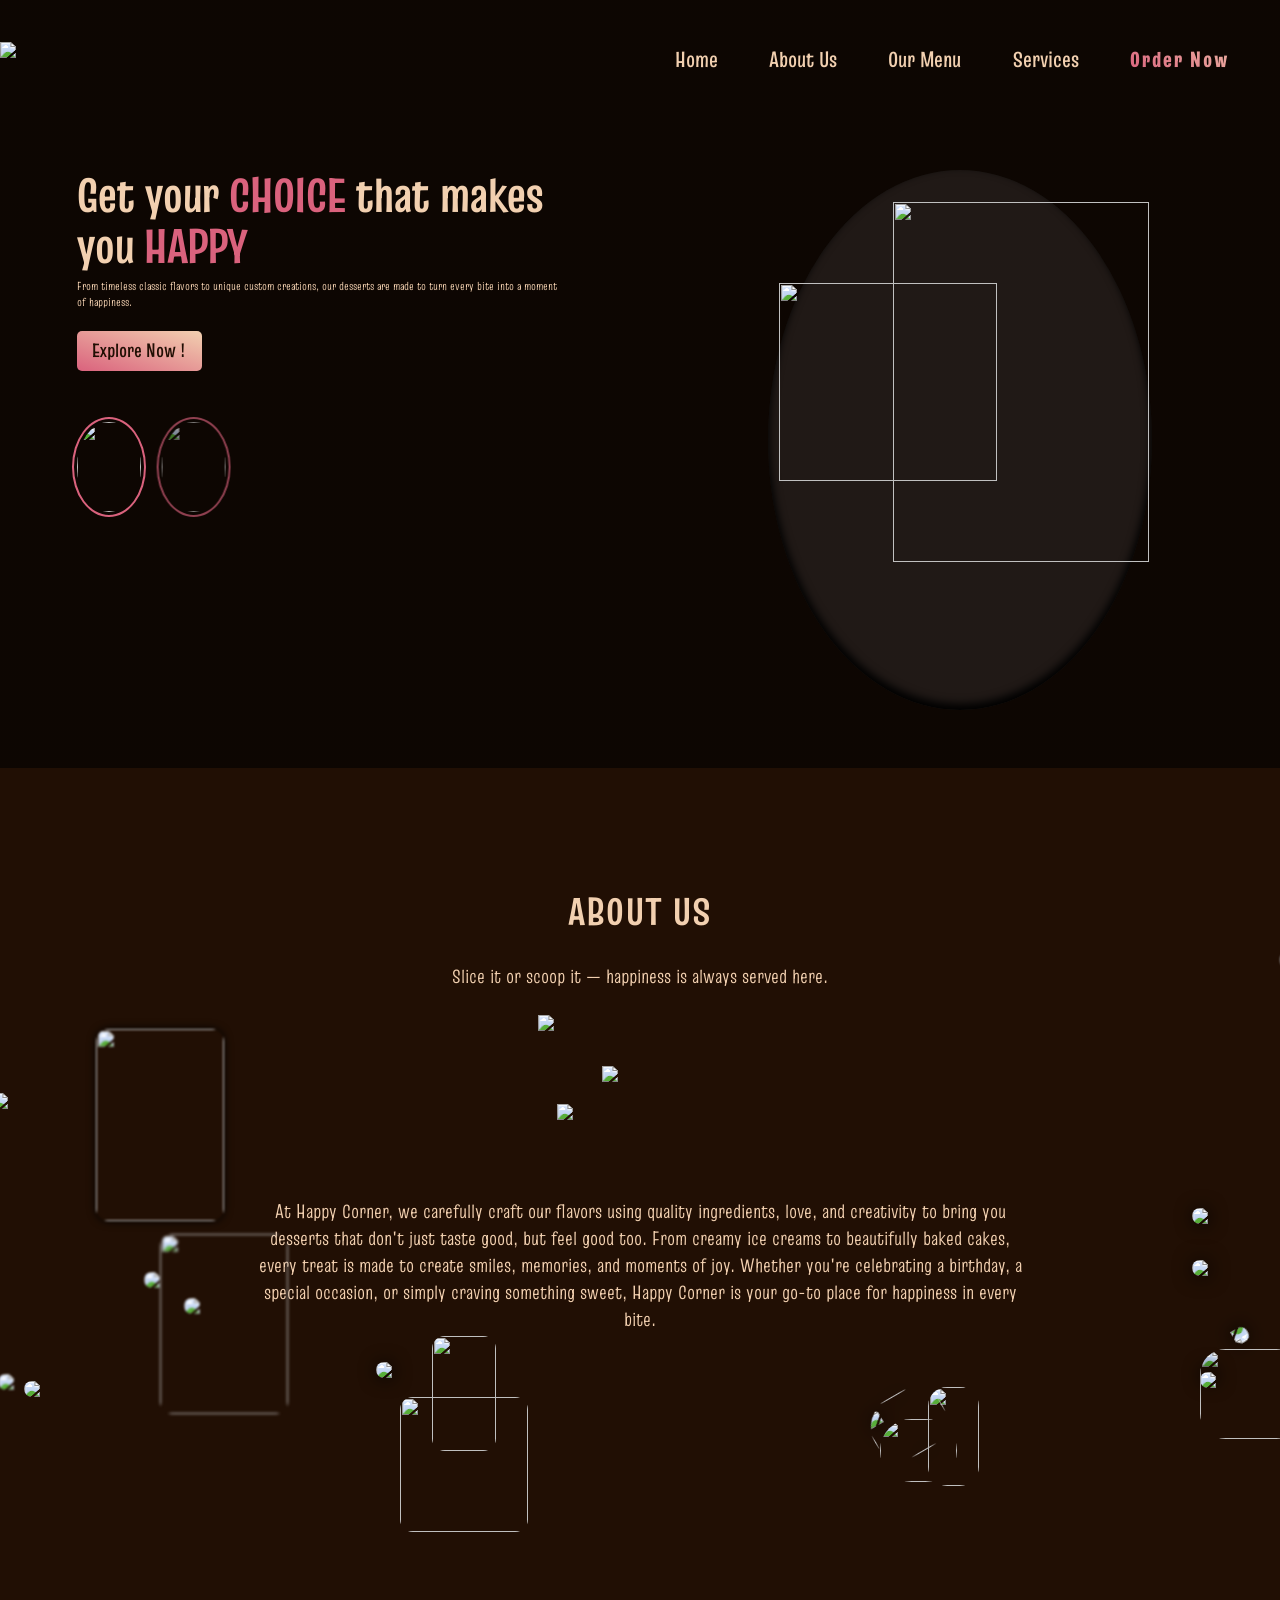
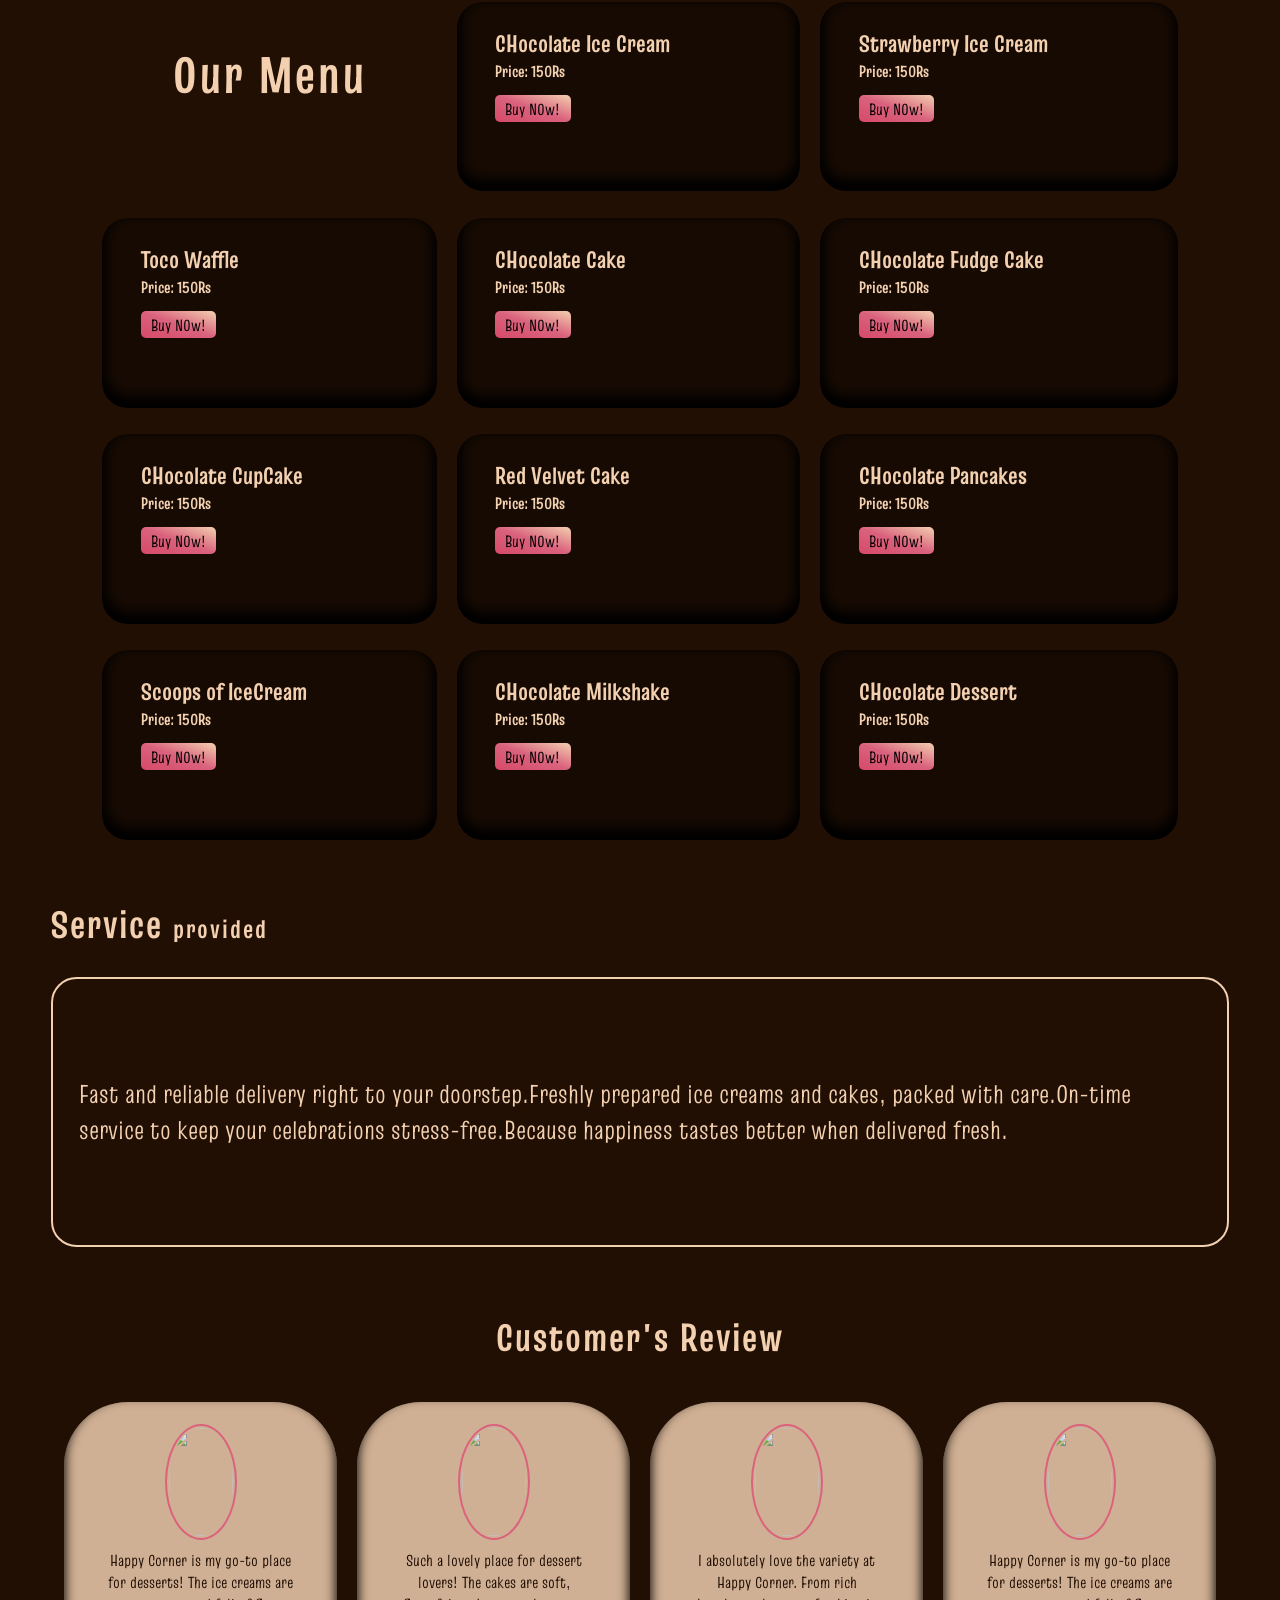
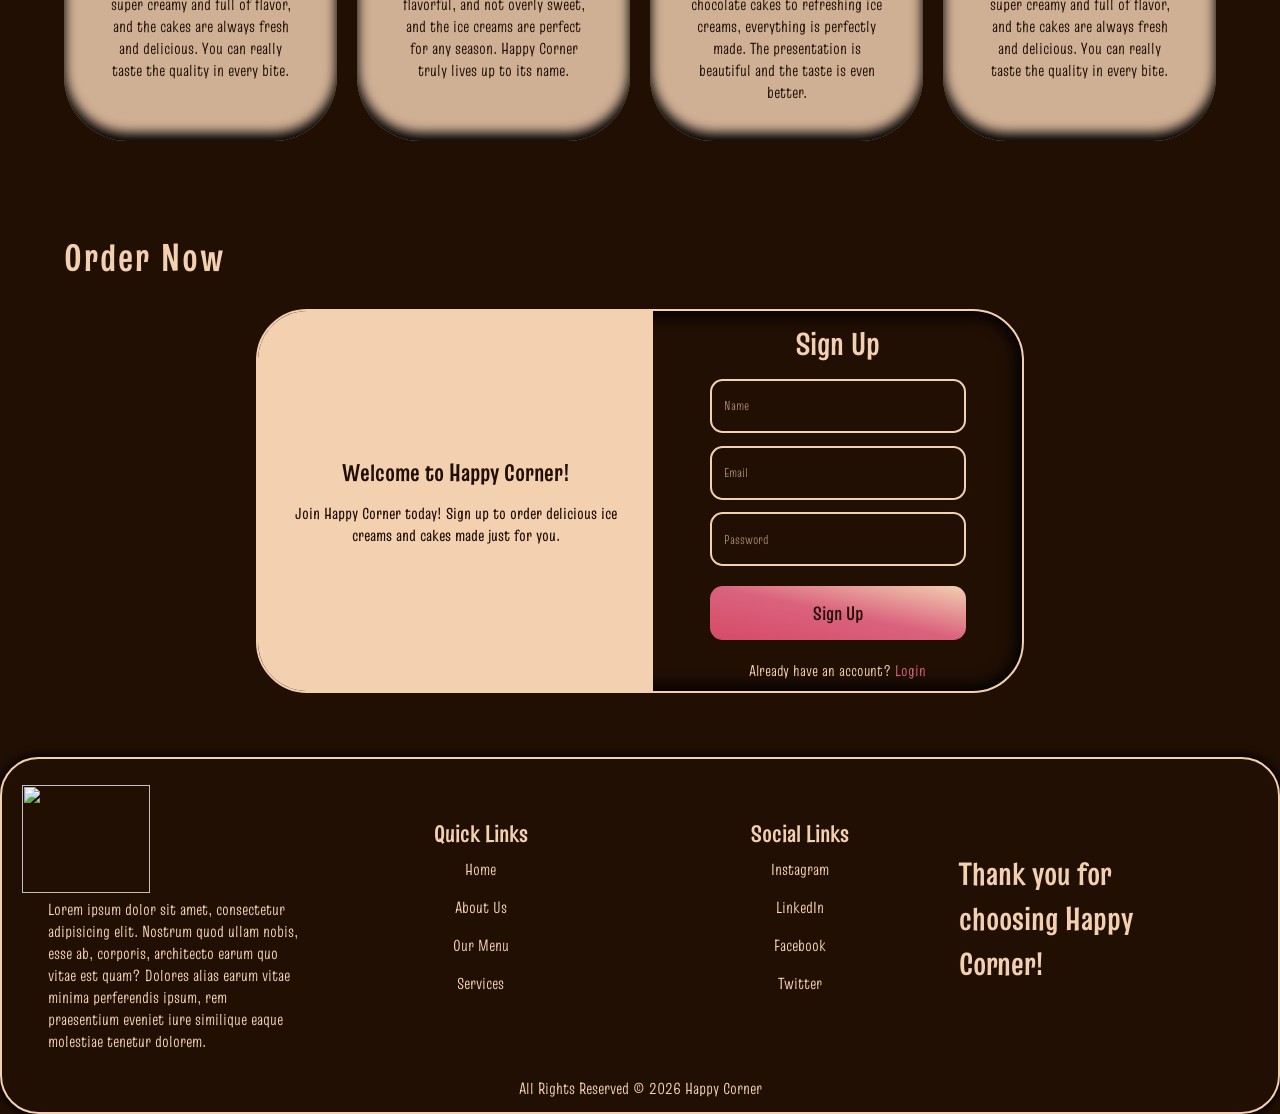
==== index.html @ caf25ca4 "Add files via upload" ====
<!DOCTYPE html>
<html lang="en">

<head>
    <meta charset="UTF-8">
    <meta name="viewport" content="width=device-width, initial-scale=1.0">
    <title>Happy Corner</title>
    <link rel="icon" href="ice-cream (1).png">
    <link rel="stylesheet" href="style.css">
    <link rel="stylesheet" href="https://cdnjs.cloudflare.com/ajax/libs/font-awesome/7.0.1/css/all.min.css">
    <!-- ***** FONT-FAMILY LINK ********* -->
    <link href="https://fonts.googleapis.com/css2?family=Truculenta:opsz,wght@12..72,100..900&display=swap"
        rel="stylesheet">
    
    <link rel="stylesheet" href="https://cdnjs.cloudflare.com/ajax/libs/font-awesome/7.0.1/css/all.min.css"
        integrity="sha512-2SwdPD6INVrV/lHTZbO2nodKhrnDdJK9/kg2XD1r9uGqPo1cUbujc+IYdlYdEErWNu69gVcYgdxlmVmzTWnetw=="
        crossorigin="anonymous" referrerpolicy="no-referrer" />
</head>

<body>
    <!-- ******* NAVBAR ******** -->
    <nav class="navbar">
        <a href="index.html" class="logo">
            <img src="cream_cake.png">
        </a>
        <ul class="lists">
            <a href="index.html">Home</a>
            <a href="#about_us">About Us</a>
            <a href="#menu">Our Menu</a>
            <a href="#service">Services</a>
            <a href="#order_now ">Order Now</a>
        </ul>
    </nav>
    <!-- ********** HOME ************* -->
    <main class="main_content">
        <div class="left">
            <h2>Get your <span>CHOICE</span> that makes you <span>HAPPY</span></h2>
            <p>From timeless classic flavors to unique custom creations, our desserts are made to turn every bite into a
                moment of happiness.</p>
            <button>Explore Now !</button>
            <div class="images">
                <img src="https://images.unsplash.com/photo-1664451314616-6c93f17b9da3?w=600&auto=format&fit=crop&q=60&ixlib=rb-4.1.0&ixid=M3wxMjA3fDB8MHxwaG90by1yZWxhdGVkfDE1fHx8ZW58MHx8fHx8"
                    class="food">

                <img src="https://images.unsplash.com/photo-1604497106071-9e690a463ac0?w=600&auto=format&fit=crop&q=60&ixlib=rb-4.1.0&ixid=M3wxMjA3fDB8MHxwaG90by1yZWxhdGVkfDc1fHx8ZW58MHx8fHx8"
                    class="food">

                <img src="https://images.unsplash.com/photo-1669353020852-d22231f6ae33?w=600&auto=format&fit=crop&q=60&ixlib=rb-4.1.0&ixid=M3wxMjA3fDB8MHxwaG90by1yZWxhdGVkfDV8fHxlbnwwfHx8fHw%3D"
                    class="food">

                <img src="https://images.unsplash.com/photo-1606890737304-57a1ca8a5b62?w=600&auto=format&fit=crop&q=60&ixlib=rb-4.1.0&ixid=M3wxMjA3fDB8MHxzZWFyY2h8NHx8Y2FrZXN8ZW58MHx8MHx8fDA%3D"
                    class="food">

                <img src="https://images.unsplash.com/photo-1620197544618-af5f5366abb3?w=600&auto=format&fit=crop&q=60&ixlib=rb-4.1.0&ixid=M3wxMjA3fDB8MHxwaG90by1yZWxhdGVkfDE3fHx8ZW58MHx8fHx8"
                    class="food">

            </div>
        </div>

        <div class="right">
            <div class="img_bg">
                <div class="img_bg2">
                    <h1 class="scoop_text">Scoop it!</h1>
                    <div class="img_animate">
                        <img src="cake.png" class="slice">
                        <img src="ice-cream.png" class="scoop">
                    </div>
                    <h1 class="slice_text">Slice it!</h1>
                </div>
            </div>
        </div>
    </main>

    <!-- ************* ABOUT ***************** -->

    <div class="about" id="about_us">
        <div class="about_block">
            <h1>About Us</h1>
        </div>
        <div class="about_para">
            <p class="baking_para">Slice it or scoop it — happiness is always served here.</p>
            <img src="ice-cream-order.png" class="ic-order">
            <img src="cake-order.png" class="cake-order">
            <img src="girl.png" class="girl">
        </div>
        <div class="about_images">
            <div class="baking_img">
                <img src="https://images.unsplash.com/photo-1607151815172-254f6b0c9b4b?w=600&auto=format&fit=crop&q=60&ixlib=rb-4.1.0&ixid=M3wxMjA3fDB8MHxzZWFyY2h8MjB8fGJha2VyeXxlbnwwfHwwfHx8MA%3D%3D"
                    class=" about-anime baking">
            </div>
            <div class="cream_img">
                <img src="ice-cream-scoop.png" class="cream">
                <img src="ice-cream.png" class="ice-cream">
                <img src="ice-cream2.png" class="ice-cream2">
                <img src="ice-cream3.png" class="ice-cream3">
                <img src="ice-cream-cone.png" class="cones">
                <img src="ice-cream-sticks.png" class="cream_stick">
                <img src="cupcake.png" class="cupcake">
                <img src="cupcake-2.png" class="cupcake-2">
                <img src="cup-cakes.png" class="cup-cakes">
                <img src="dessert.png" class="dessert">
                <img src="cake.png" class="cake">
                <img src="cake-2.png" class="cake-2">
                <img src="cake-3.png" class="cake-3">
                <img src="cake-4.png" class="cake-4">
                <img src="donut.png" class="cake-5">
                <img src="cake-piece.png" class="cake-6">
                <img src="choco-cake.png" class="choco-cake">
                <img src="choco-cake2.png" class="choco-cake2">
                <img src="choco-cake3.png" class="choco-cake3">
                <img src="https://images.unsplash.com/photo-1657100335392-88a020278a7b?w=600&auto=format&fit=crop&q=60&ixlib=rb-4.1.0&ixid=M3wxMjA3fDB8MHxwaG90by1yZWxhdGVkfDUzfHx8ZW58MHx8fHx8"
                    class="cake-7">
                <img src="https://images.unsplash.com/photo-1505252929202-c4f39cda4d49?w=600&auto=format&fit=crop&q=60&ixlib=rb-4.1.0&ixid=M3wxMjA3fDB8MHxwaG90by1yZWxhdGVkfDV8fHxlbnwwfHx8fHw%3D"
                    class="cake-8">
                <p class="cream_para">At Happy Corner, we carefully craft our flavors using quality ingredients, love,
                    and creativity to bring you desserts that don't just taste good, but feel good too. From creamy ice
                    creams to beautifully baked cakes, every treat is made to create smiles, memories, and moments of
                    joy. Whether you're celebrating a birthday, a special occasion, or simply craving something sweet,
                    Happy
                    Corner is your go-to place for happiness in every bite.</p>
            </div>
        </div>


    </div>

    <!-- *********** FOOD CARDS ************* -->

    <div class="main_content-cards" id="menu">
        <div class="menu_block">
            <h1><a href="order.html">Our Menu</a></h1>
            <i class="fa fa-arrow-right" id="arrow"></i>
        </div>
        <div class="cards" id="card1">
            <h2>CHocolate Ice Cream</h2>
            <h4>Price: 150Rs</h4>
            <a href="#order_now"><button class="buttons" id="card1_btn">Buy NOw!</button></a>
        </div>

        <div class="cards" id="card2">
            <h2>Strawberry Ice Cream</h2>
            <h4>Price: 150Rs</h4>
            <a href="#order_now"><button class="buttons" id="card2_btn">Buy NOw!</button></a>
        </div>

        <div class="cards" id="card3">
            <h2>Toco Waffle</h2>
            <h4>Price: 150Rs</h4>
            <a href="#order_now"><button class="buttons" id="card3_btn">Buy NOw!</button></a>
        </div>

        <div class="cards" id="card4">
            <h2>CHocolate Cake</h2>
            <h4>Price: 150Rs</h4>
            <a href="#order_now"><button class="buttons" id="card4_btn">Buy NOw!</button></a>
        </div>

        <div class="cards" id="card5">
            <h2>CHocolate Fudge Cake</h2>
            <h4>Price: 150Rs</h4>
            <a href="#order_now"><button class="buttons" id="card5_btn">Buy NOw!</button></a>
        </div>

        <div class="cards" id="card6">
            <h2>CHocolate CupCake</h2>
            <h4>Price: 150Rs</h4>
            <a href="#order_now"><button class="buttons" id="card6_btn">Buy NOw!</button></a>
        </div>

        <div class="cards" id="card7">
            <h2>Red Velvet Cake</h2>
            <h4>Price: 150Rs</h4>
            <a href="#order_now"><button class="buttons" id="card7_btn">Buy NOw!</button></a>
        </div>

        <div class="cards" id="card8">
            <h2>CHocolate Pancakes</h2>
            <h4>Price: 150Rs</h4>
            <a href="#order_now"><button class="buttons" id="card8_btn">Buy NOw!</button></a>
        </div>

        <div class="cards" id="card9">
            <h2>Scoops of IceCream</h2>
            <h4>Price: 150Rs</h4>
            <a href="#order_now"><button class="buttons" id="card9_btn">Buy NOw!</button></a>
        </div>

        <div class="cards" id="card10">
            <h2>CHocolate Milkshake</h2>
            <h4>Price: 150Rs</h4>
            <a href="#order_now"><button class="buttons" id="card9_btn">Buy NOw!</button></a>
        </div>

        <div class="cards" id="card11">
            <h2>CHocolate Dessert</h2>
            <h4>Price: 150Rs</h4>
            <a href="#order_now"><button class="buttons" id="card9_btn">Buy NOw!</button></a>
        </div>
    </div>

    <!--  ************ SERVICE ********** -->
    <div class="service" id="service">
        <div class="service_block">
            <h1>Service <span>provided</span></h1>
        </div>
        <div class="service_img_para">
            <img src="delivery_boy.png" alt="">
            <div class="service_para">
                <p>Fast and reliable delivery right to your doorstep.Freshly prepared ice creams and cakes, packed with
                    care.On-time service to keep your celebrations stress-free.Because happiness tastes better when
                    delivered fresh.</p>
            </div>
        </div>
    </div>

    <!--  ************* REVIEW CARDS ************* -->
    <div class="review_heading">
        <h1>Customer's Review</h1>
    </div>
    <div class="review_container">
        <div class="review_card">
            <img src="https://images.unsplash.com/photo-1736899801606-17d410ca7da1?w=600&auto=format&fit=crop&q=60&ixlib=rb-4.1.0&ixid=M3wxMjA3fDB8MHxwaG90by1yZWxhdGVkfDF8fHxlbnwwfHx8fHw%3D"
                class="customers_img">
            <p>Happy Corner is my go-to place for desserts! The ice creams are super creamy and full of flavor, and the
                cakes are always fresh and delicious. You can really taste the quality in every bite.</p>
            <div class="stars">
                <i class="fa-solid fa-star"></i>
                <i class="fa-solid fa-star"></i>
                <i class="fa-solid fa-star"></i>
                <i class="fa-solid fa-star"></i>
                <i class="fa-solid fa-star-half"></i>
            </div>
        </div>
        <div class="review_card">
            <img src="https://plus.unsplash.com/premium_photo-1682096252599-e8536cd97d2b?w=600&auto=format&fit=crop&q=60&ixlib=rb-4.1.0&ixid=M3wxMjA3fDB8MHxwaG90by1yZWxhdGVkfDR8fHxlbnwwfHx8fHw%3D" class="customers_img">
            <p>Such a lovely place for dessert lovers! The cakes are soft, flavorful, and not overly sweet, and the ice
                creams are perfect for any season. Happy Corner truly lives up to its name.</p>
            <div class="stars">
                <i class="fa-solid fa-star"></i>
                <i class="fa-solid fa-star"></i>
                <i class="fa-solid fa-star"></i>
                <i class="fa-solid fa-star"></i>
                <i class="fa-solid fa-star-half"></i>
            </div>
        </div>
        <div class="review_card">
            <img src="https://plus.unsplash.com/premium_photo-1661602011150-6c6f8b9ba788?w=600&auto=format&fit=crop&q=60&ixlib=rb-4.1.0&ixid=M3wxMjA3fDB8MHxwaG90by1pbi1zYW1lLXNlcmllc3wzfHx8ZW58MHx8fHx8" class="customers_img">
            <p>I absolutely love the variety at Happy Corner. From rich chocolate cakes to refreshing ice creams,
                everything is perfectly made. The presentation is beautiful and the taste is even better.</p>
            <div class="stars">
                <i class="fa-solid fa-star"></i>
                <i class="fa-solid fa-star"></i>
                <i class="fa-solid fa-star"></i>
                <i class="fa-solid fa-star"></i>
                <i class="fa-solid fa-star-half"></i>
            </div>
        </div>
        <div class="review_card">
            <img src="https://images.unsplash.com/photo-1602233158242-3ba0ac4d2167?w=600&auto=format&fit=crop&q=60&ixlib=rb-4.1.0&ixid=M3wxMjA3fDB8MHxzZWFyY2h8Mnx8Z2lybHxlbnwwfHwwfHx8MA%3D%3D"
                class="customers_img">
            <p>Happy Corner is my go-to place for desserts! The ice creams are super creamy and full of flavor, and the
                cakes are always fresh and delicious. You can really taste the quality in every bite.</p>
            <div class="stars">
                <i class="fa-solid fa-star"></i>
                <i class="fa-solid fa-star"></i>
                <i class="fa-solid fa-star"></i>
                <i class="fa-solid fa-star"></i>
                <i class="fa-solid fa-star-half"></i>
            </div>
        </div>
    </div>

    <!-- ********* ORDER NOW ( FORM )*********** -->
    <div class="order" id="order_now">
        <div class="order_block">
            <h1>Order Now</h1>
        </div>
    </div>
    <div class="form_container">
        <div class="form_page">

            <!-- ******** LEFT SIDE ******* -->
            <div class="left_part">
                <h2>Welcome to Happy Corner!</h2>
                <p>Join Happy Corner today! Sign up to order delicious ice creams and cakes made just for you.</p>
            </div>


            <!--  ***** RIGHT SIDE ******* -->
            <div class="form_viewport">
                <div class="form_boxes">
                    <!-- ******* SIGN UP ********** -->
                    <div class="form_box signup_page">
                        <h2>Sign Up</h2>
                        <form class="form" id="signup_form" autocomplete="off">
                            <div class="input_field">
                                <i class="fa-solid fa-user"></i>
                                <input type="text" placeholder="Name" class="inputs" id="signup_name" required>
                            </div>

                            <div class="input_field">
                                <i class="fa-solid fa-at"></i>
                                <input type="email" placeholder="Email" class="inputs" id="signup_email" required>
                            </div>

                            <div class="input_field">
                                <!-- <i class="fa-solid fa-key" id="password"></i> -->
                                <i class="fa fa-lock password_icon" aria-hidden="true" ></i>
                                <input type="password" placeholder="Password" class="password" id="signup_password" name="password" required>
                            </div>
                            <button type="submit" value="signup" class="btn signup_btn">Sign Up</button>
                            <p>Already have an account? <a href="#login_page" class="login_link">Login</a></p>
                        </form>
                    </div>

                    <!-- *********** LOGIN ************* -->
                    <div class="form_box login_page">
                        <h2>Login</h2>
                        <form class="form" id="login_form" autocomplete="off">
                            <div class="input_field">
                                <i class="fa-solid fa-at"></i>
                                <input type="email" placeholder="Email" class="inputs" id="login_email" required>
                            </div>

                            <div class="input_field">
                                <i class="fa fa-lock password_icon" aria-hidden="true"></i>
                                <input type="password" placeholder="Password" class="password" id="login_password" name="password" required>
                            </div>
                            <button type="submit" value="login" class="btn login_btn">Login</button>
                            <p> Don't have an account?<a href="#signup_page" class="signup_link"> Sign Up</a></p>
                        </form>
                    </div>
                </div>
            </div>
        </div>
    </div>

    <!-- ********** FOOTER ************* -->
    <footer>
            <div class="container">
                <div class="box">
                    <img src="happycorner.png">
                    <p>Lorem ipsum dolor sit amet, consectetur adipisicing elit. Nostrum quod ullam nobis, esse ab,
                        corporis, architecto earum quo vitae est quam? Dolores alias earum vitae minima perferendis ipsum,
                        rem praesentium eveniet iure similique eaque molestiae tenetur dolorem.</p>
                </div>
                <div class="box2">
                    <h2 class="quick">Quick Links</h2>
                    <ul class="quick_links">
                        <li>Home</li>
                        <li>About Us</li>
                        <li>Our Menu</li>
                        <li>Services</li>
                    </ul>
                </div>
                <div class="box2">
                    <h2 class="social">Social Links</h2>
                    <ul class="social_links">
                        <li>Instagram <i class="fa-brands fa-instagram"></i></li>
                        <li>LinkedIn <i class="fa-brands fa-linkedin"></i></li>
                        <li>Facebook <i class="fa-brands fa-facebook"></i></li>
                        <li>Twitter <i class="fa-brands fa-twitter"></i></li>
                    </ul>
                </div>
                <div class="greeting">
                    <h1>Thank you for choosing Happy Corner!</h1>
                </div>
            </div>
            <div class="copyright">All Rights Reserved &copy 2026 Happy Corner</div>
        </footer>



    <script src="https://cdnjs.cloudflare.com/ajax/libs/gsap/3.13.0/gsap.min.js"
        integrity="sha512-NcZdtrT77bJr4STcmsGAESr06BYGE8woZdSdEgqnpyqac7sugNO+Tr4bGwGF3MsnEkGKhU2KL2xh6Ec+BqsaHA=="
        crossorigin="anonymous" referrerpolicy="no-referrer"></script>
    <script src="script.js" defer></script>

</body>

</html>
---- style.css ----
* {
    margin: 0;
    padding: 0;
    box-sizing: border-box;
}
html{
    scroll-behavior: smooth;
}

body {
    color: #f2d0b0;
    height: 60vw;
    background: linear-gradient(rgba(0, 0, 0, 0.6), rgba(0, 0, 0, 0.6)), url("https://images.unsplash.com/photo-1625405402654-4005fddc2846?q=80&w=1025&auto=format&fit=crop&ixlib=rb-4.1.0&ixid=M3wxMjA3fDB8MHxwaG90by1wYWdlfHx8fGVufDB8fHx8fA%3D%3D");
    background-position: center;
    background-repeat: no-repeat;
    background-size: cover;
    font-family: "Truculenta", sans-serif;
    background-color: #210f04;
}
/* ********* NAV BAR ********** */
.navbar {
    width: 100%;
    height: 80px;
    display: flex;
    justify-content: space-between;
    align-items: center;
    font-family: "Truculenta", sans-serif;
    /* position: fixed; */
}

.logo img {
    width: 18vw;
    padding: 2vw 0vw 0vw 0vw;
    cursor: pointer;
}

.lists {
    display: flex;
}

.lists a {
    text-decoration: none;
    color: #f2d0b0;
    margin-right: 4vw;
    font-size: 1.7vw;
    font-weight: 600;
    padding: 3vw 0vw 0vw 0vw;
    position: relative;
}

.lists a::after {
    content: "";
    position: absolute;
    left: 0;
    bottom: 0;
    height: 4px;
    width: 0%;
    background-color: #da627d;
    border-radius: 2px;
    transition: all ease 1s;
}

.lists a:hover::after {
    width: 100%;
}

.lists a:last-child::after {
    content: none;
}

.lists a:last-child {
    font-weight: 900;
    letter-spacing: 2px;
    background: linear-gradient(to top right, #da627d, #f2d0b0);
    -webkit-background-clip: text;
    -webkit-text-fill-color: transparent;
    animation: animate-gradient 8s linear infinite;
}

@keyframes animate-gradient {
    to {
        background-position: 700px;
    }
}

.main_content {
    width: 100%;
    height: 88vh;
    display: flex;
}

.main_content .left {
    width: 50%;
    height: 45%;
    padding: 7vw 6vw;
    font-size: 2.5vw;
}

.main_content .left h2 {
    font-family: "Truculenta", sans-serif;
    font-weight: 700;
    line-height: 4vw;
}

.main_content p {
    font-size: 0.9vw;
    color: #f2d0b0;
    margin-top: 0.5vw;
}

.main_content h2 span {
    color: #da627d;
}

.main_content .left button {
    padding: 0.5vw 1.2vw;
    border-radius: 5px;
    border: none;
    font-size: 1.2rem;
    font-weight: 600;
    color: #210f04;
    font-family: "Truculenta", sans-serif;
    background: linear-gradient(to top right, #da627d, #f2d0b0);
    margin-top: 1.6vw;
}

.main_content .left .images {
    width: 80%;
    margin-top: 4vw;
    display: flex;
    justify-content: space-between;
}

.food {
    width: 5vw;
    height: 10vh;
    object-fit: cover;
    border-radius: 50%;
    outline: 2px solid #da627d;
    outline-offset: 0.3vw;
}

.main_content .right {
    width: 50%;
    height: 80vh;
    display: flex;
    justify-content: center;
    align-items: center;
}

.main_content .right .img_bg {
    width: 30vw;
    height: 60vh;
    background-color: #cccccc19;
    border-radius: 50%;
    box-shadow: inset 0px -5px 8px 1px #000000;
    display: flex;
    justify-content: center;
    align-items: center;
}

.main_content .right .img_bg2 {
    width: 27vw;
    height: 53vh;
    display: flex;
    flex-direction: column;
    align-items: center;
    position: relative;
}

.main_content .right .img_bg2 .scoop_text {
    position: absolute;
    left: 5vw;
    top: 2.5vw;
}

.main_content .right .img_bg2 .slice_text {
    position: absolute;
    right: 4vw;
    bottom: 5vw;
}

.img_animate {
    display: flex;
    justify-content: center;
    align-items: center;
}

.img_animate .slice {
    width: 20vw;
    height: 40vh;
    object-fit: cover;
    animation-name: slice;
    animation-duration: 3s;
    animation-fill-mode: forwards;
    z-index: 1;
}

.img_animate .scoop {
    width: 17vw;
    height: 22vh;
    object-fit: cover;
    animation-name: scoop;
    animation-duration: 3s;
    animation-fill-mode: forwards;
}

/* *********** ABOUT STYLING ********** */

.about {
    background-color: #210f04;
    width: 100%;
    height: 90%;
}

.about_block {
    width: 100%;
    height: auto;
    display: flex;
    justify-content: center;
}

.about_block h1 {
    padding: 1vw 0 0 0;
    letter-spacing: 2px;
    position: relative;
    text-transform: uppercase;
    font-size: 3vw;
}

.about_block h1::after {
    content: "";
    position: absolute;
    left: 0;
    bottom: 0;
    width: 0%;
    height: 4px;
    background-color: #da627d;
    border-radius: 2px;
    transition: all ease 1.5s;
}

.about_block h1:hover::after {
    width: 100%;
}

.about_para {
    width: 100%;
    height: auto;
    padding: 0 4vw;
    display: flex;
    justify-content: center;
    gap: 4vw;
    margin: 2vw 0 0 0;
    position: relative;
}

.girl {
    width: 10vw;
    position: absolute;
    top: 4vw;
    left: 42vw;
}

.ic-order {
    width: 5vw;
    position: absolute;
    top: 8vw;
    left: 47vw;
    z-index: 2;
}

.cake-order {
    width: 6vw;
    position: absolute;
    top: 11vw;
    left: 43.5vw;
    z-index: 1;
}

.about_para p {
    text-align: center;
    font-size: 1.5vw;
    width: 80%;
}

.baking_img {
    width: 25%;
    display: flex;
    justify-content: center;
    align-items: center;
    gap: 15px;

}

.baking_img .baking {
    width: 10vw;
    height: 15vw;
    object-fit: cover;
    border-radius: 1vw;
    margin: 3vw 0 0 0;
    filter: blur(1px);
    z-index: 1;
    box-shadow: 0px 0px 9px 0px #000;
}

.about-anime {
    animation: move 1.5s alternate infinite ease-in;
}

@keyframes move {
    from {
        position: relative;
        left: 0;
        top: 0;
    }

    to {
        position: relative;
        left: 0;
        top: 7px;
    }
}

.cream_img {
    height: 10vh;
    display: flex;
    justify-content: center;
    align-items: center;
    gap: 15px;
    position: relative;
}

.cream_img .cream {
    width: 6vw;
    object-fit: cover;
    border-radius: 1vw;
    position: absolute;
    top: -2vw;
    left: 87rem;
    filter: blur(0.5px);
    animation: cream-move 1.5s alternate infinite ease-in;
}

@keyframes cream-move {
    from {
        top: -2vw;
        left: 87rem;
    }

    to {
        top: -2.5vw;
        left: 87rem;
    }
}

.cream_img .cream_para {
    width: 60%;
    text-align: center;
    font-size: 1.5vw;
}

.cream_img .cones {
    width: 9vw;
    object-fit: cover;
    border-radius: 1vw;
    position: absolute;
    top: -21vw;
    left: 80rem;
    filter: blur(1px);
    z-index: 1;
    animation: cones-move 1.5s alternate infinite ease-in;
}

@keyframes cones-move {
    from {
        top: -21vw;
        left: 80rem;
    }

    to {
        top: -21.5vw;
        left: 80rem;
    }
}

.cream_img .cupcake {
    width: 5vw;
    object-fit: cover;
    border-radius: 1vw;
    margin: 3vw 0 0.8vw 0;
    position: absolute;
    top: 9vw;
    left: -0.1rem;
    filter: blur(0.8px);
    animation: cupcake-move 1.5s alternate infinite ease-in;
}

@keyframes cupcake-move {
    from {
        top: 9vw;
        left: -0.1rem;
    }

    to {
        top: 9.5vw;
        left: -0.1rem;
    }
}

.cream_img .cupcake-2 {
    width: 5vw;
    object-fit: cover;
    border-radius: 1vw;
    margin: 3vw 0 0.8vw 0;
    position: absolute;
    top: 9.5vw;
    left: 1.5rem;
    filter: blur(0.6px);
    animation: cupcake2-move 1.5s alternate infinite ease-in;
}

@keyframes cupcake2-move {
    from {
        top: 9.5vw;
        left: 1.5rem;
    }

    to {
        top: 10vw;
        left: 1.5rem;
    }
}

.cream_img .cup-cakes {
    width: 5vw;
    height: 9vw;
    object-fit: cover;
    border-radius: 1vw;
    margin: 3vw 0 0.8vw 0;
    position: absolute;
    top: 6vw;
    left: 27rem;
    filter: blur(0.5px);
    animation: cupcakes-move 1.5s alternate infinite ease-in;
}

@keyframes cupcakes-move {
    from {
        top: 6vw;
        left: 27rem;
    }

    to {
        top: 6.5vw;
        left: 27rem;
    }
}

.cream_img .cream_stick {
    width: 4vw;
    object-fit: cover;
    border-radius: 1vw;
    margin: 3vw 0 0.8vw 0;
    position: absolute;
    top: -4vw;
    left: 74.5rem;
    filter: drop-shadow(1px 1px 9px #000);
}

.cream_img .dessert {
    width: 8vw;
    object-fit: cover;
    border-radius: 1vw;
    margin: 3vw 0 0.8vw 0;
    position: absolute;
    top: -4vw;
    left: 86.8rem;
    filter: drop-shadow(1px 1px 9px #000);
    animation: dessert-move 1.5s alternate infinite ease-in;
}

@keyframes dessert-move {
    from {
        top: -4vw;
        left: 86.8rem;
    }

    to {
        top: -4.5vw;
        left: 86.8rem;
    }
}

.cream_img .cake {
    width: 10vw;
    height: 20vh;
    object-fit: cover;
    border-radius: 1vw;
    position: absolute;
    top: 1vw;
    left: 10rem;
    filter: blur(1.6px);
}

.cream_img .cake-2 {
    width: 4vw;
    object-fit: cover;
    border-radius: 1vw;
    position: absolute;
    top: 6vw;
    left: 11.5rem;
    filter: blur(0.9px);
    z-index: 1;
    animation: cake2-move 1.5s alternate infinite ease-in;
}

@keyframes cake2-move {
    from {
        top: 6vw;
        left: 11.5rem;
    }

    to {
        top: 6.2vw;
        left: 11.5rem;
    }
}

.cream_img .cake-3 {
    width: 4vw;
    object-fit: cover;
    border-radius: 18vw;
    position: absolute;
    top: 9vw;
    left: 75rem;
    filter: blur(0.4px);
    rotate: 150deg;
    filter: drop-shadow(1px 1px 9px #000);
}

.cream_img .cake-4 {
    width: 5.5vw;
    object-fit: cover;
    border-radius: 2vw;
    position: absolute;
    top: 11vw;
    left: 23.5rem;
    filter: blur(0.4px);
    filter: drop-shadow(1px 1px 9px #000);
    animation: cake4-move 1.5s alternate infinite ease-in;
}

@keyframes cake4-move {
    from {
        top: 11vw;
        left: 23.5rem;
    }

    to {
        top: 11.2vw;
        left: 23.5rem;
    }
}

.cream_img .cake-5 {
    width: 6vw;
    height: 7vh;
    object-fit: cover;
    border-radius: 6vw;
    position: absolute;
    top: 15.5vw;
    left: 55rem;
    filter: blur(0.5px);
    z-index: 2;
    animation: cake5-move 1.5s alternate infinite ease-in;
}

@keyframes cake5-move {
    from {
        top: 15.5vw;
        left: 55rem;
    }

    to {
        top: 15.8vw;
        left: 55rem;
    }
}

.cream_img .cake-6 {
    width: 6vw;
    height: 7vh;
    object-fit: cover;
    border-radius: 6vw;
    position: absolute;
    top: 13.4vw;
    left: 54.4rem;
    filter: drop-shadow(1px 1px 9px #000);
    z-index: 1;
    rotate: -30deg;
}

.cream_img .cake-7 {
    width: 7vw;
    height: 10vw;
    object-fit: cover;
    border-radius: 1vw;
    margin: 3vw 0 0.8vw 0;
    position: absolute;
    top: -26vw;
    left: 87rem;
    filter: blur(2px);
    animation: cake7-move 1.5s alternate infinite ease-in;
}

@keyframes cake7-move {
    from {
        top: -26vw;
        left: 87rem;
    }

    to {
        top: -26.3vw;
        left: 87rem;
    }
}

.cream_img .cake-8 {
    width: 4vw;
    height: 11vh;
    object-fit: cover;
    border-radius: 1.5vw;
    position: absolute;
    top: 13vw;
    left: 58rem;
    filter: blur(0.6px);
    animation: cake8-move 1.5s alternate infinite ease-in;
}

@keyframes cake8-move {
    from {
        top: 13vw;
        left: 58rem;
    }

    to {
        top: 13.3vw;
        left: 58rem;
    }
}

.cream_img .ice-cream {
    width: 10vw;
    height: 15vh;
    object-fit: cover;
    border-radius: 1vw;
    margin: 3vw 0 0.8vw 0;
    position: absolute;
    top: 10.8vw;
    left: 25rem;
    filter: blur(0.4px);
    z-index: 2;
}

.cream_img .ice-cream2 {
    width: 8vw;
    height: 10vh;
    object-fit: cover;
    border-radius: 2vw;
    margin: 3vw 0 0.8vw 0;
    position: absolute;
    top: 7vw;
    left: 75rem;
    filter: blur(0.6px);
    z-index: 1;
    filter: drop-shadow(1px 1px 9px #000), blur();
}

.cream_img .ice-cream3 {
    width: 6vw;
    object-fit: cover;
    border-radius: 1vw;
    position: absolute;
    top: 4vw;
    left: 9rem;
    filter: blur(1px);
    z-index: 1;
    filter: drop-shadow(1px 1px 9px #000), blur();
}

.cream_img .choco-cake {
    width: 5vw;
    object-fit: cover;
    border-radius: 18vw;
    margin: 3vw 0 0.8vw 0;
    position: absolute;
    top: 8.8vw;
    left: 75rem;
    z-index: 1;
    filter: drop-shadow(1px -5px 9px #000);
    animation: chococake-move 1.5s alternate infinite ease-in;
}

@keyframes chococake-move {
    from {
        top: 8.8vw;
        left: 75rem;
    }

    to {
        top: 9vw;
        left: 75rem;
    }
}

.cream_img .choco-cake2 {
    width: 8vw;
    object-fit: cover;
    border-radius: 1vw;
    margin: 3vw 0 0.8vw 0;
    position: absolute;
    top: -13vw;
    left: -0.5rem;
    filter: blur(0.5px);
}

.cream_img .choco-cake3 {
    width: 4vw;
    object-fit: cover;
    border-radius: 1vw;
    margin: 3vw 0 0.8vw 0;
    position: absolute;
    top: 0.1vw;
    left: 74.5rem;
    filter: drop-shadow(1px 1px 10px #000);
    animation: chococake3-move 1.5s alternate infinite ease-in;
}

@keyframes chococake3-move {
    from {
        top: 0.1vw;
        left: 74.5rem;
    }

    to {
        top: 0.3vw;
        left: 74.5rem;
    }
}

/* ************* MENU CARDS **************** */
.menu_block {
    width: 100%;
    display: flex;
    justify-content: center;
    align-items: center;
    font-size: 2vw;
    letter-spacing: 3px;
}

.menu_block h1 a {
    position: relative;
    cursor: pointer;
    color: #f2d0b0;
    text-decoration: none;
}

.menu_block h1 a::after {
    content: "";
    position: absolute;
    left: 0;
    bottom: 0;
    height: 4px;
    width: 0%;
    background-color: #da627d;
    border-radius: 2px;
    transition: all ease 2s;
}

.menu_block h1 a:hover::after {
    width: 100%;
}

.main_content-cards {
    width: 100%;
    height: auto;
    background-color: #210f04;
    display: grid;
    grid-template-columns: auto auto auto;
    padding: 3vw 8vw;
    column-gap: 20px;
    row-gap: 70px;
    margin: 0 0 2vw 0;
}

.main_content-cards .cards {
    box-shadow: inset 0px -7px 12px 5px black;
    height: 130%;
    padding: 2vw 3vw;
    border-radius: 2vw;
}

.cards:hover {
    transition: all ease 1s;
    scale: 1.06;
}

.buttons {
    cursor: pointer;
    margin-top: 1vw;
    padding: 0.2vw 0.8vw;
    border-radius: 5px;
    border: none;
    font-size: 1rem;
    font-family: "Truculenta", sans-serif;
    background: linear-gradient(to top right, #d64a68, #da627d, #f2d0b0);
}

#card1 {
    background: linear-gradient(rgba(0, 0, 0, 0.3), rgba(0, 0, 0, 0.3)), url("https://images.unsplash.com/photo-1586922707640-fa9c74335bbb?w=600&auto=format&fit=crop&q=60&ixlib=rb-4.1.0&ixid=M3wxMjA3fDB8MHxwaG90by1yZWxhdGVkfDEwfHx8ZW58MHx8fHx8");
    background-repeat: no-repeat;
    background-size: cover;
}

#card2 {
    background: linear-gradient(rgba(0, 0, 0, 0.3), rgba(0, 0, 0, 0.3)), url("https://plus.unsplash.com/premium_photo-1664391698459-2281b443d16c?w=600&auto=format&fit=crop&q=60&ixlib=rb-4.1.0&ixid=M3wxMjA3fDB8MHxzZWFyY2h8NXx8c3RyYXdiZXJyeSUyMGljZSUyMGNyZWFtfGVufDB8fDB8fHww");
    background-repeat: no-repeat;
    background-size: cover;
}

#card3 {
    background: linear-gradient(rgba(0, 0, 0, 0.3), rgba(0, 0, 0, 0.3)), url("https://images.unsplash.com/photo-1567529854189-94a3acc72e1a?w=600&auto=format&fit=crop&q=60&ixlib=rb-4.1.0&ixid=M3wxMjA3fDB8MHxwaG90by1yZWxhdGVkfDIxfHx8ZW58MHx8fHx8");
    background-position: center;
    background-repeat: no-repeat;
    background-size: cover;
}

#card4 {
    background: linear-gradient(rgba(0, 0, 0, 0.3), rgba(0, 0, 0, 0.3)), url("https://images.unsplash.com/photo-1629121006751-e2ea13a7daec?w=600&auto=format&fit=crop&q=60&ixlib=rb-4.1.0&ixid=M3wxMjA3fDB8MHxwaG90by1yZWxhdGVkfDQ5fHx8ZW58MHx8fHx8");
    background-repeat: no-repeat;
    background-size: cover;
}

#card5 {
    background: linear-gradient(rgba(0, 0, 0, 0.3), rgba(0, 0, 0, 0.3)), url("https://plus.unsplash.com/premium_photo-1723618822165-0b13c0471fc4?w=600&auto=format&fit=crop&q=60&ixlib=rb-4.1.0&ixid=M3wxMjA3fDB8MHxwaG90by1yZWxhdGVkfDEwfHx8ZW58MHx8fHx8");
    background-position: center;
    background-repeat: no-repeat;
    background-size: cover;
}

#card6 {
    background: linear-gradient(rgba(0, 0, 0, 0.3), rgba(0, 0, 0, 0.3)), url("https://images.unsplash.com/photo-1603532648955-039310d9ed75?w=600&auto=format&fit=crop&q=60&ixlib=rb-4.1.0&ixid=M3wxMjA3fDB8MHxzZWFyY2h8Nnx8Y3VwY2FrZXN8ZW58MHx8MHx8fDA%3D");
    background-position: center;
    background-repeat: no-repeat;
    background-size: cover;
}

#card7 {
    background: linear-gradient(rgba(0, 0, 0, 0.3), rgba(0, 0, 0, 0.3)), url("https://plus.unsplash.com/premium_photo-1713920189815-876dbdf5f56e?w=600&auto=format&fit=crop&q=60&ixlib=rb-4.1.0&ixid=M3wxMjA3fDB8MHxzZWFyY2h8MXx8cmVkJTIwdmVsdmV0JTIwY2FrZXxlbnwwfHwwfHx8MA%3D%3D");
    background-position: center;
    background-repeat: no-repeat;
    background-size: cover;
}

#card8 {
    background: linear-gradient(rgba(0, 0, 0, 0.3), rgba(0, 0, 0, 0.3)), url("https://images.unsplash.com/photo-1763308373589-7d50af854a7a?w=600&auto=format&fit=crop&q=60&ixlib=rb-4.1.0&ixid=M3wxMjA3fDB8MHxwaG90by1yZWxhdGVkfDMwfHx8ZW58MHx8fHx8");
    background-repeat: no-repeat;
    background-size: cover;
}

#card9 {
    background: linear-gradient(rgba(0, 0, 0, 0.3), rgba(0, 0, 0, 0.3)), url("https://media.istockphoto.com/id/157472912/photo/ice-cream-composition-on-a-bowl.webp?a=1&b=1&s=612x612&w=0&k=20&c=e1yPCusQJl2scx955yuv9LUcbx5e7OcARC_VgEDdz5Y=");
    background-repeat: no-repeat;
    background-size: cover;
}

#card10 {
    background: linear-gradient(rgba(0, 0, 0, 0.3), rgba(0, 0, 0, 0.3)), url("https://plus.unsplash.com/premium_photo-1695750678252-c8fc2119ff68?q=80&w=687&auto=format&fit=crop&ixlib=rb-4.1.0&ixid=M3wxMjA3fDB8MHxwaG90by1wYWdlfHx8fGVufDB8fHx8fA%3D%3D");
    background-position: center;
    background-repeat: no-repeat;
    background-size: cover;
}

#card11 {
    background: linear-gradient(rgba(0, 0, 0, 0.3), rgba(0, 0, 0, 0.3)), url("https://images.unsplash.com/photo-1504388192519-fb4be897c4d0?w=600&auto=format&fit=crop&q=60&ixlib=rb-4.1.0&ixid=M3wxMjA3fDB8MHxwaG90by1yZWxhdGVkfDI1fHx8ZW58MHx8fHx8");
    background-position: center;
    background-repeat: no-repeat;
    background-size: cover;
}

.main_content-cards .text a {
    text-decoration: none;
    color: #f2d0b0;
}

.main_content-cards .text a:hover {
    text-decoration: underline;
}

.main_content-cards .text:hover {
    animation-name: textmove;
    animation-duration: 2s;
    animation-fill-mode: forwards;
}

/* ********* SERVICE ********* */

.service {
    width: 100%;
    height: auto;
    padding: 3vw 4vw;
}
.service_block{
    width: 100%;
    height: auto;
    display: flex;
    justify-content: start;
}
.service_block h1 {
    position: relative;
    font-size: 3vw;
    letter-spacing: 2px;
}
.service_block h1::after {
    content: " ";
    position: absolute;
    left: 0;
    bottom: 0;
    height: 4px;
    width: 0%;
    border-radius: 2px;
    background-color: #da627d;
    transition: all ease 1.5s;
}
.service_block h1:hover::after {
    width: 50%;
}

.service span {
    font-size: 2vw;
}

.service_img_para {
    display: flex;
    position: relative;
}

.service_img_para img {
    width: 20%;
    position: absolute;
    top: 4vw;
    left: 75vw;
    animation: delivery-move 1.5s alternate infinite ease-in;
}

@keyframes delivery-move {
    from {
        top: 4vw;
        left: 75vw;
    }

    to {
        top: 4vw;
        left: 76.7vw;
    }
}


.service_para {
    height: 30vh;
    border: 2px solid #f2d0b0;
    border-radius: 2vw;
    display: flex;
    font-size: 2vw;
    align-items: center;
    padding: 0 2vw;
    margin: 2vw 0;
    transition: 0.5s all ease;
}

.service_para:hover {
    background-color: #f2d0b0;
    color: #210f04;
    font-weight: 900;
}

/*  ************* REVIEW CARDS ********** */

.review_heading{
    width: 100%;
    display: flex;
    justify-content: center;
    align-items: center;
}
.review_heading h1{
    font-size: 3vw;
    position: relative;
    letter-spacing: 2px;
}
.review_heading h1::after{
    content: "";
    position: absolute;
    left: 0;
    bottom: 0;
    height: 4px;
    width: 0%;
    background-color: #da627d;
    border-radius: 2px;
    transition: all ease 2s;
}
.review_heading h1:hover::after{
    width: 100%;
}

.review_container {
    padding: 3vw 5vw;
    column-gap: 20px;
    display: flex;
}

.review_card {
    background-color: #f2d0b0d6;
    box-shadow: inset 0px -7px 12px 1px rgb(0, 0, 0);
    width: 50%;
    border-radius: 5vw;
    padding: 2vw 3vw;
    color: #210f04;
    display: flex;
    flex-direction: column;
    align-items: center;
    transition: all 0.5s ease;
}
.review_card:hover{
    background-color: #210f04;
    color: #f2d0b0;
}

.review_card .customers_img {
    width: 5vw;
    height: 12vh;
    object-fit: cover;
    border-radius: 50%;
    margin-bottom: 1vw;
    outline: 2px solid #da627d;
    outline-offset: 0.2vw;
}

.review_card p {
    text-align: center;
    margin-bottom: 1vw;
}

.review_card .stars {
    color: #d64a68;
}

/* *********** ORDER NOW ************ */
.order{
    padding: 0vw 5vw;
    margin-top: 4vw;
}
.order_block{
    width: 100%;
    display: flex;
}
.order_block h1{
    font-size: 3vw;
    position: relative;
    letter-spacing: 2px;
}
.order_block h1::after{
    content: "";
    position: absolute;
    left: 0;
    bottom: 0;
    height: 4px;
    width: 0%;
    background-color: #da627d;
    border-radius: 2px;
    transition: all ease 2s;
}
.order_block h1:hover::after{
    width: 100%;
}

.order-block h1{
    font-size: 3vw;
    position: relative;
}
.order-block h1::after{
    content: "";
    position: absolute;
    left: 0;
    bottom: 0;
    height: 4px;
    width: 0%;
    background-color: #da627d;
    border-radius: 2px;
    transition: all 2s ease;
}
.order-block h1:hover::after{
    width: 100%;
}

/* ******** FORM ******* */
.form_viewport{
    width: 100%;
    overflow: hidden;
}
.form_container{
    width: 100%;
    height: 50%;
    display: flex;
    justify-content: center;
    margin-top: 2vw;
    overflow: hidden;
}
.form_page{
    width: 60vw;
    height: 100%;
    display: flex;
    border-radius: 4vw;
    border: 2px solid #f2d0b0;
    overflow: hidden;
    position: relative;
    box-shadow: inset 0px 0px 15px 5px #000;
}

/* ****** LEFT PART ******* */
.left_part{
    width: 100%;
    height: 100%;
    background-color: #f2d0b0;
    color: #210f04;
    display: flex;
    flex-direction: column;
    justify-content: center;
    align-items: center;
    padding: 0 2vw;
}
.left_part p{
    text-align: center;
    margin-top: 1vw;
    font-weight: 500;
}

/* ******* RIGHT PART ******* */
.form_boxes{
    width: 100%;
    height: 100%;
    position: relative;
}
.form_box{
    width: 100%;
    height: inherit;
    position: absolute;
    top: 0;
    left: 0;
    display: flex;
    align-items: center;
    justify-content: center;
    flex-direction: column;
    padding: 3vw;
    background-color: transparent;
    transition: transform 1s ease;
}

.form_box h2{
    font-size: 2.5vw;
    text-align: center;
}
.form_box input{
    width: 20vw;
    height: 6vh;
    margin-top: 1vw;
    padding: 1.5vw 1vw;
    font-size: 1vw;
    outline: none;
    border-radius: 1vw;
    background-color: transparent;
    border: 2px solid #f2d0b0;
    color: #f2d0b0;
    font-family: "Truculenta", sans-serif;
}
.form_box .input_field{
    position: relative;
}
.form_box i{
    position: absolute;
    cursor: pointer;
    top: 2.1vw;
    right: 1vw;
}
.form_box .unlock_icon{
    position: absolute;
    top: 3vw;
    right: 4vw;
    width: 20%;
}
.form_box #password{
    cursor: pointer;
}
.form_box .btn{
    width: 20vw;
    height: 6vh;
    border: none;
    border-radius: 1vw;
    margin: 20px 0;
    background: linear-gradient(to top right, #d64a68, #da627d, #f2d0b0);
    color: #210f04;
    font-weight: 600;
    font-size: 1.5vw;
    cursor: pointer;
    font-family: "Truculenta", sans-serif;
}

.form_box p{
    text-align: center;
    font-size: 1.2vw;
}
.form_box p a{
    text-decoration: none;
    font-size: 1.2vw;
    color: #da627d;
}
input::placeholder{
    color: #f2d0b097;
}

/* ***** SWIPE ANIMATION ****** */
.signup_page{
    transform: translateX(0);
}
.login_page{
    transform: translateX(100%);
}

/* ********* INPUT FIELDS BG-COLOR ************* */
.form input:-webkit-autofill {
  -webkit-box-shadow: 0 0 0 1000px #210f04 inset !important;
  -webkit-text-fill-color: #f2d0b0 !important;
}


/* ************* FOOTER ************** */
footer {
    height: auto;
    border: 2px solid #f2d0b0;
    border-radius: 3vw;
    margin-top: 5vw;
    box-shadow: 0px 0px 10px 2px #000;
}

.container {
    width: 100%;
    height: auto;
    margin: auto;
    margin: 2vw 0vw;
    display: flex;
}

.container .box {
    width: 25%;
    height: auto;
    padding: 0px 20px;
}

.container .box2 {
    width: 25%;
    height: auto;
    padding: 0px 20px;
    margin-top: 2.5vw;
}

.container .box img {
    width: 10vw;
    height: 12vh;
    object-fit: cover;
}

.container .box p {
    margin-left: 2vw;
}

.copyright {
    text-align: center;
    margin: 1vw 0vw;
}

.quick, .social {
    text-align: center;
}

.quick_links li,.social_links li {
    padding: 8px 12px;
    text-align: center;
    list-style-type: none;
    color: #f2d0b0;
}
.quick_links li:hover,.social_links li:hover{
    color: #da627d;
    cursor: default;
}

.social_links li i {
    color: #f2d0b0;
}

.container .greeting {
    width: 20%;
    height: inherit;
    display: flex;
    justify-content: center;
    align-items: center;
    animation: greeting_move 1s ease-in-out infinite alternate;
}


.left_part .boy_img{
    display: none;
    width: 30%;
    height: 40%;
    object-fit: cover;
    opacity: 0;
    transform: translate(0,0);
    animation-name: fadeUp;
    animation-duration: 3s;
    animation-iteration-count: infinite;
    animation-fill-mode: forwards;
}
.hide{
    display: none;
}

@keyframes fadeUp {
    from{
        opacity: 1;
        transform: translate(0px, 0px);
    }
    to{
        opacity: 1;
        transform: translate(30px, 10px);
    }
}

/* ********** ANIMATION ************* */

@keyframes textmove {
    from {
        position: relative;
        left: 0px;
        top: 0px;
    }

    to {
        position: relative;
        top: 0px;
        left: 40px;
    }
}

@keyframes slice {
    from {
        position: relative;
        left: 0;
        top: 0;
    }

    to {
        position: relative;
        left: 170px;
    }
}

@keyframes scoop {
    from {
        position: relative;
        left: 0;
        top: 0;
    }

    to {
        position: relative;
        left: -200px;
    }
}

@keyframes greeting_move {
    from{
        position: relative;
        left: 0;
        top: 0;
    }
    to{
        position: relative;
        left: 0;
        top: 10px;
    }
}
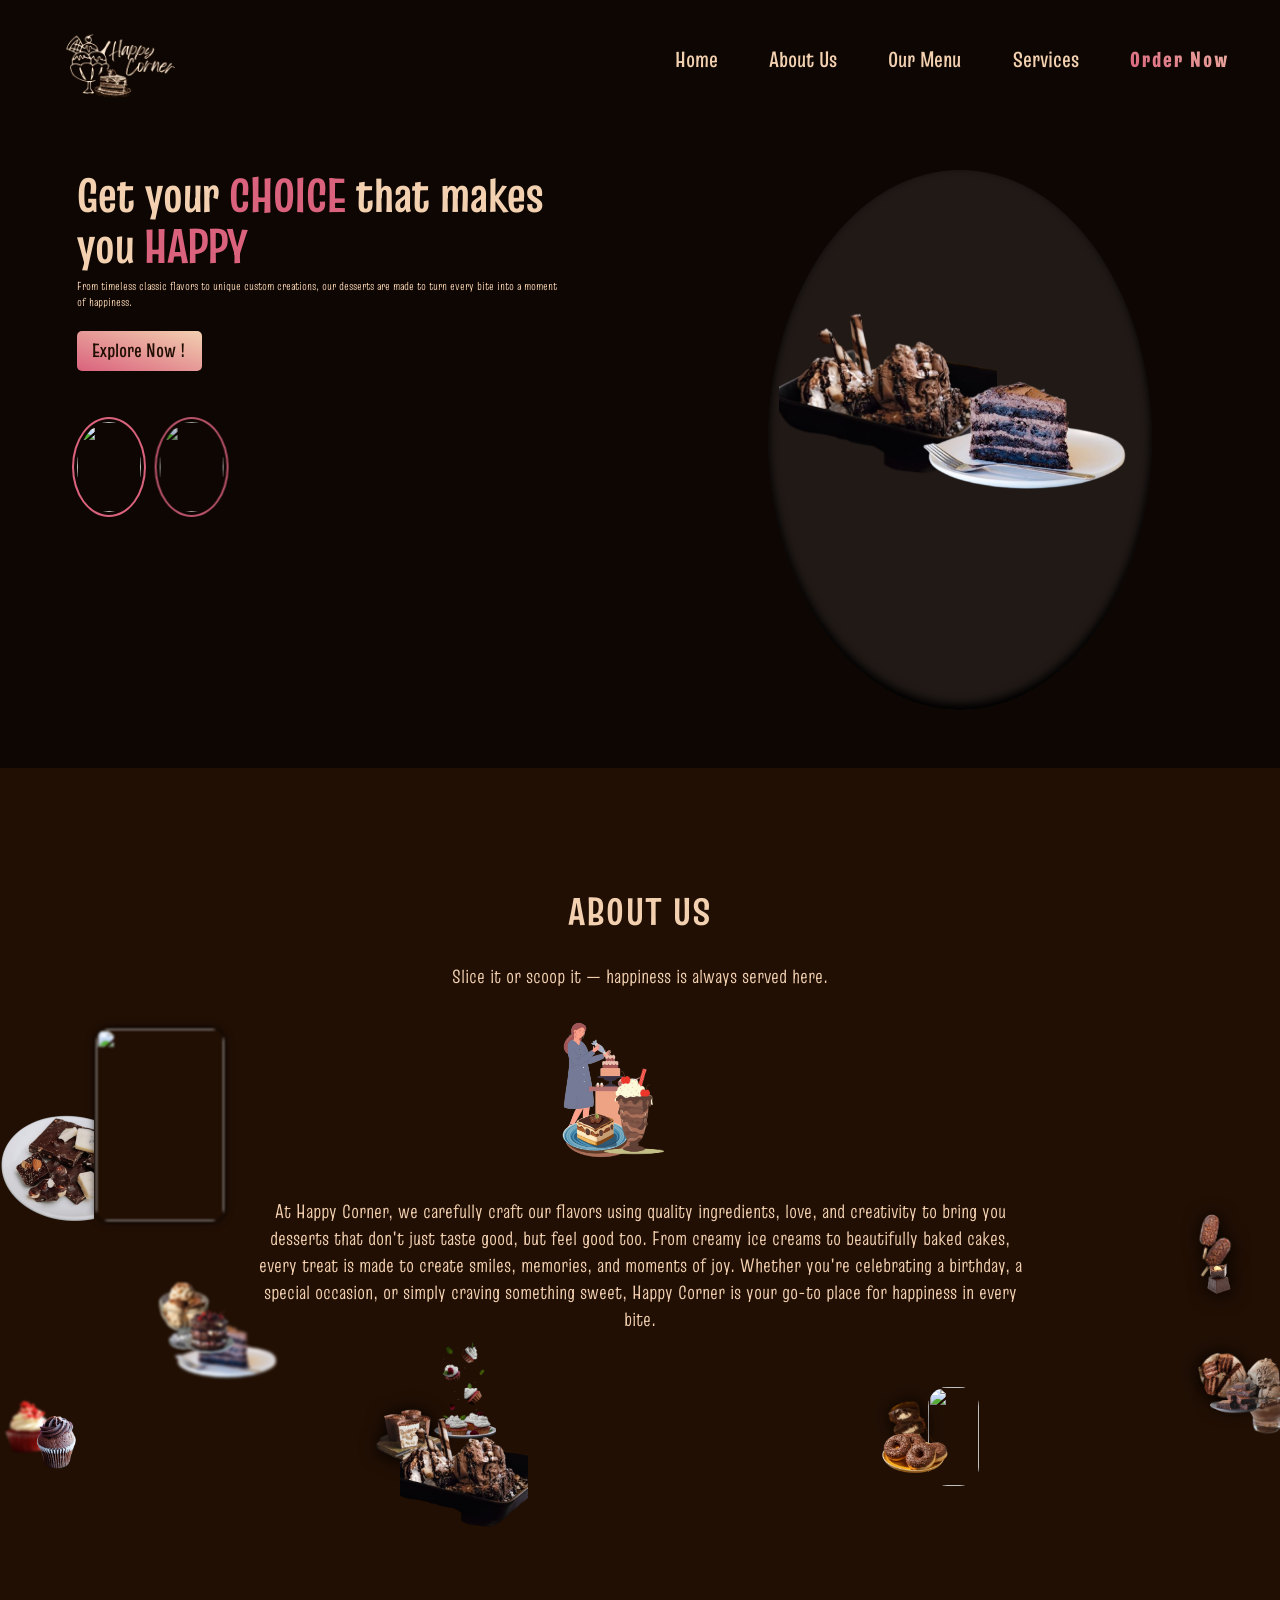
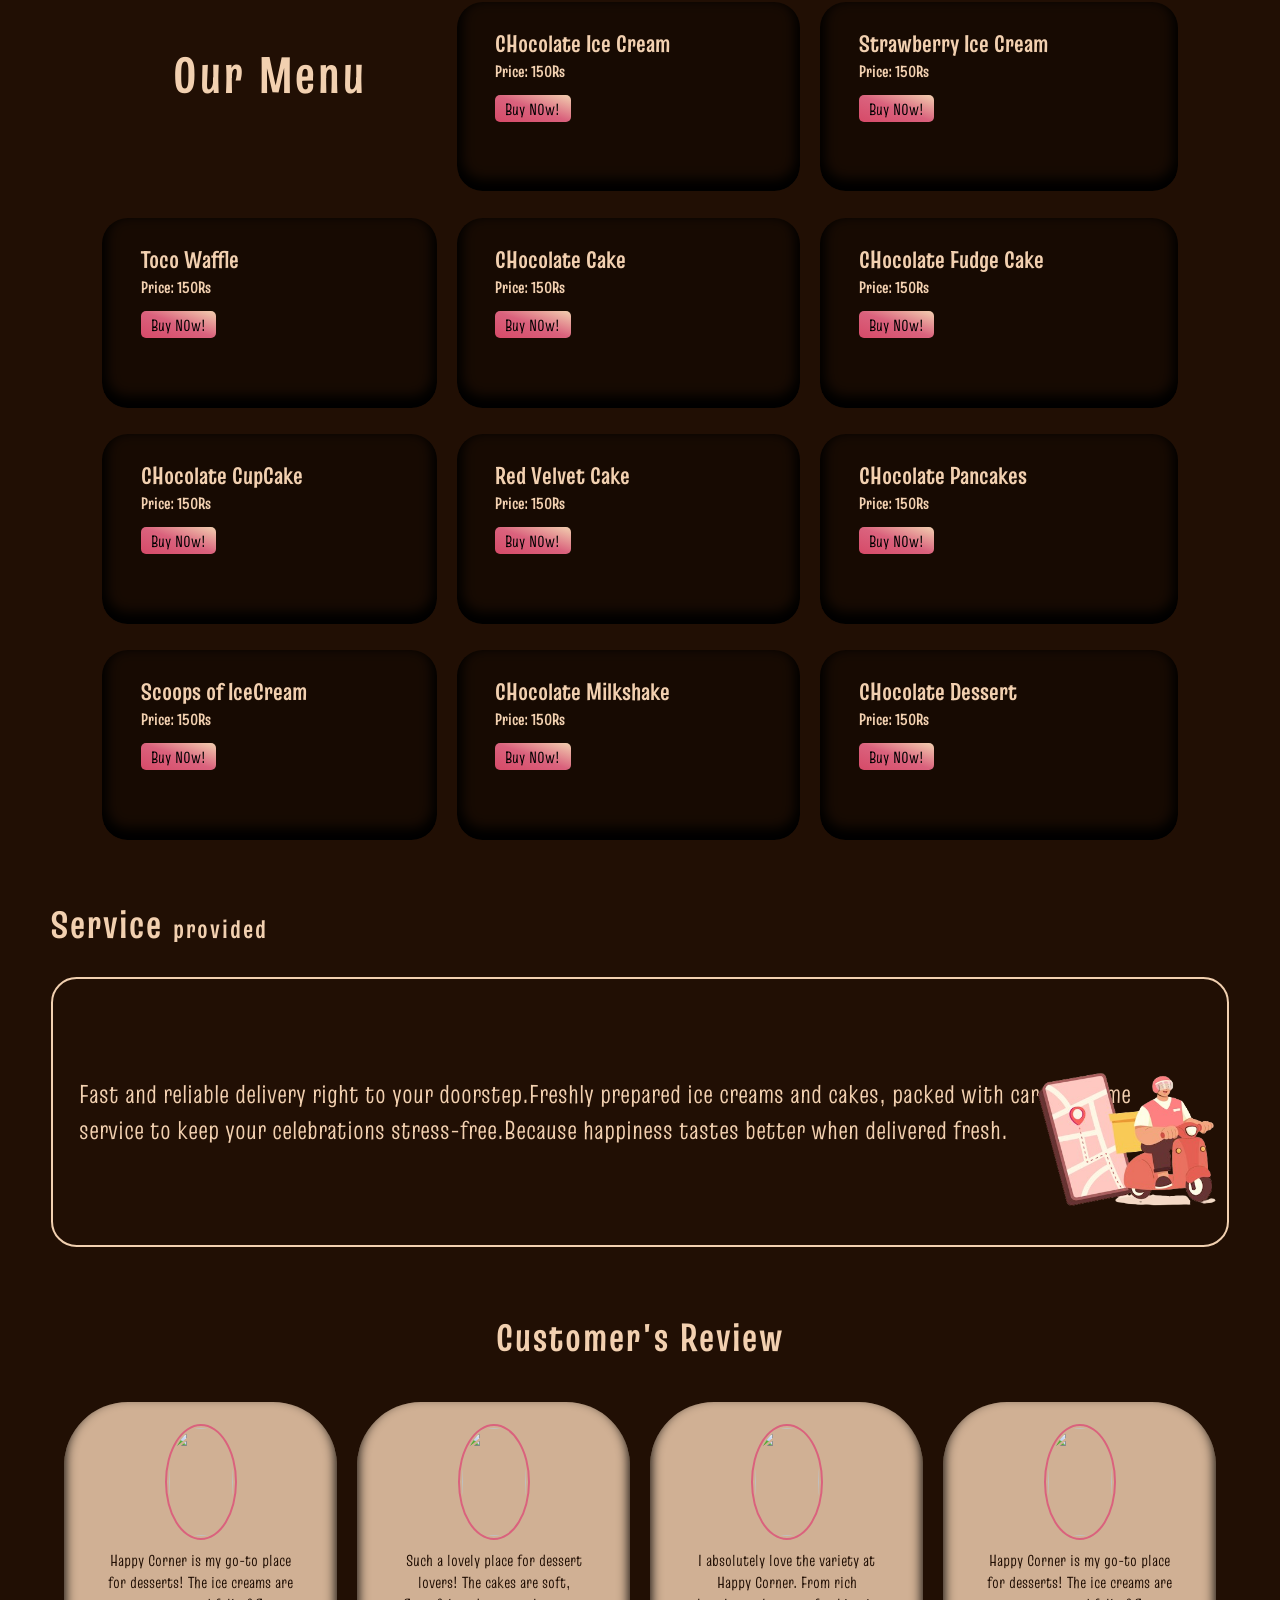
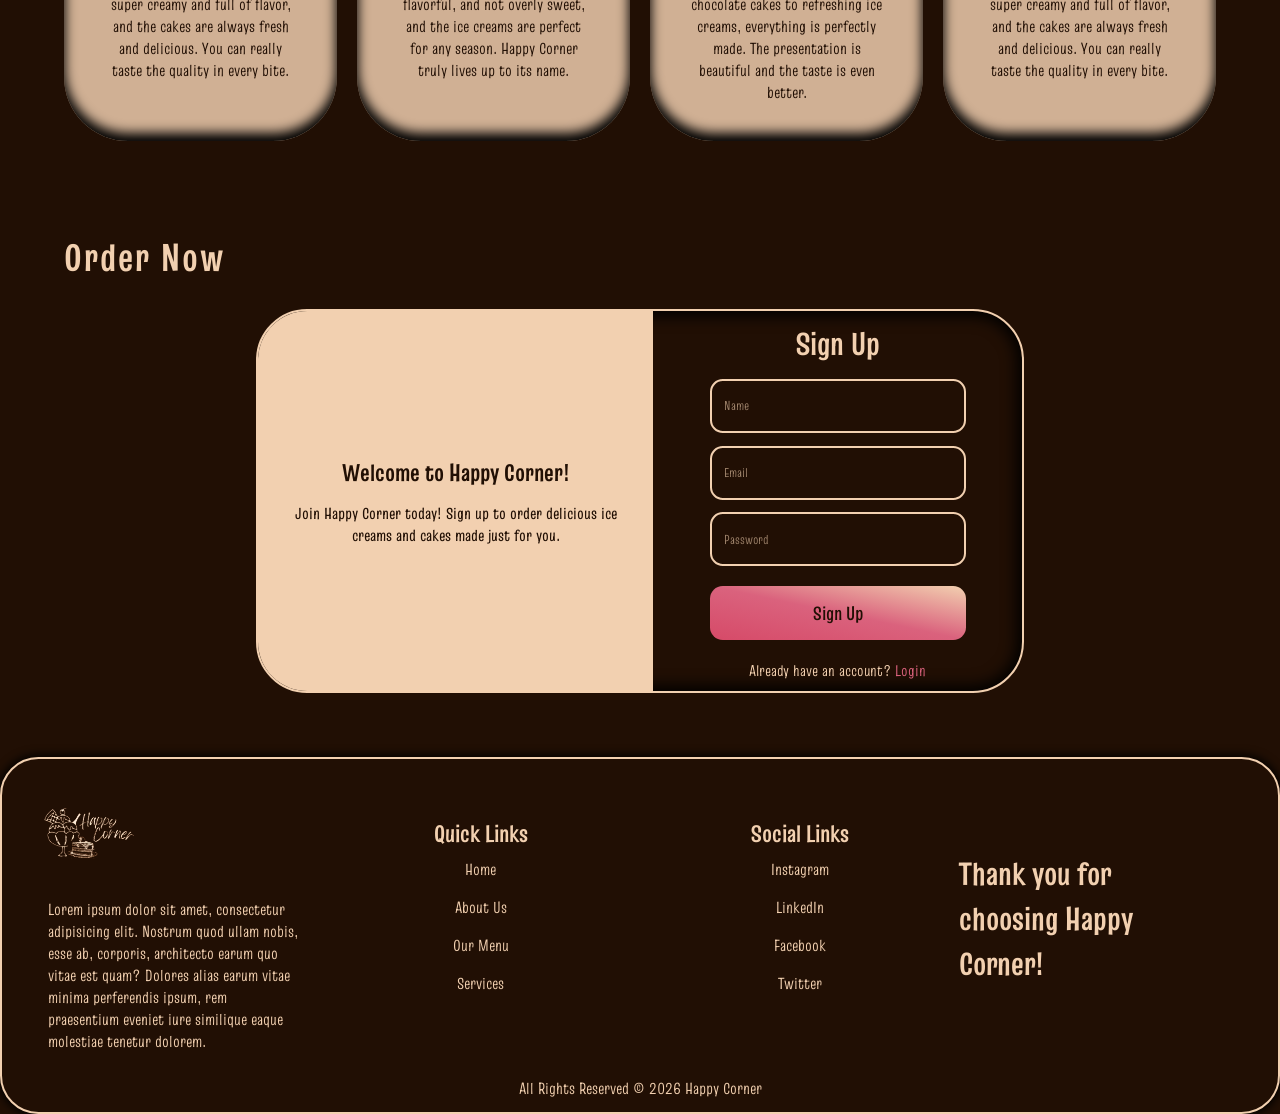
==== commit 077f2db8: "Add files via upload" ====
--- a/index.html
+++ b/index.html
@@ -5,7 +5,7 @@
     <meta charset="UTF-8">
     <meta name="viewport" content="width=device-width, initial-scale=1.0">
     <title>Happy Corner</title>
-    <link rel="icon" href="ice-cream (1).png">
+    <link rel="icon" href="ice-cream1.png">
     <link rel="stylesheet" href="style.css">
     <link rel="stylesheet" href="https://cdnjs.cloudflare.com/ajax/libs/font-awesome/7.0.1/css/all.min.css">
     <!-- ***** FONT-FAMILY LINK ********* -->
--- a/style.css
+++ b/style.css
@@ -799,11 +799,13 @@
     height: 130%;
     padding: 2vw 3vw;
     border-radius: 2vw;
+    transition-duration:1s ;
 }
 
 .cards:hover {
-    transition: all ease 1s;
-    scale: 1.06;
+    width: 100%;
+    height: 130%;
+    transform: scale(1.06);
 }
 
 .buttons {
@@ -899,9 +901,7 @@
 }
 
 .main_content-cards .text:hover {
-    animation-name: textmove;
-    animation-duration: 2s;
-    animation-fill-mode: forwards;
+    animation: textmove 2s forwards;
 }
 
 /* ********* SERVICE ********* */
@@ -954,19 +954,6 @@
     animation: delivery-move 1.5s alternate infinite ease-in;
 }
 
-@keyframes delivery-move {
-    from {
-        top: 4vw;
-        left: 75vw;
-    }
-
-    to {
-        top: 4vw;
-        left: 76.7vw;
-    }
-}
-
-
 .service_para {
     height: 30vh;
     border: 2px solid #f2d0b0;
@@ -1399,3 +1386,15 @@
     }
 }
 
+@keyframes delivery-move {
+    from {
+        top: 4vw;
+        left: 75vw;
+    }
+
+    to {
+        top: 4vw;
+        left: 76.7vw;
+    }
+}
+
